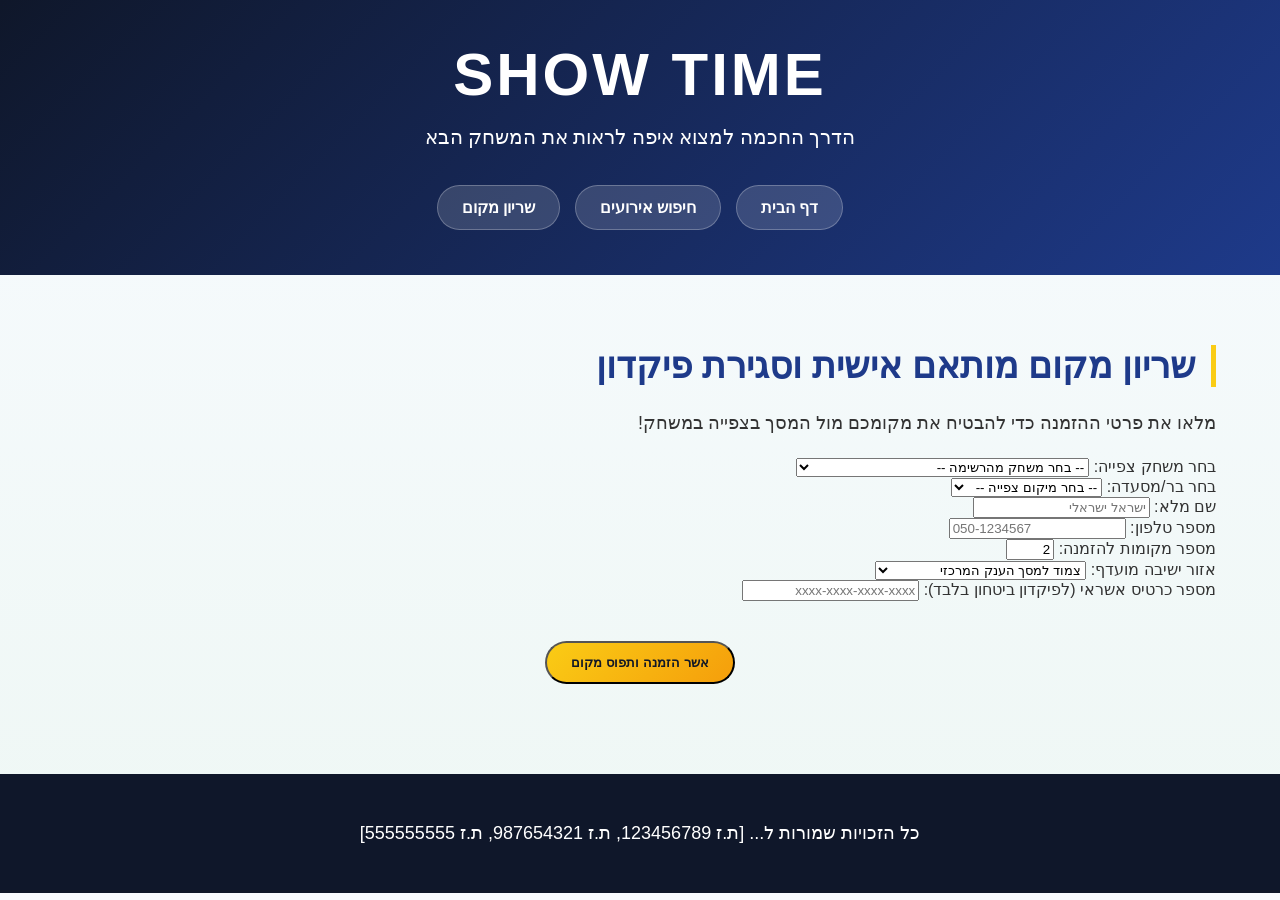
==== booking.html @ ec946e1d "u" ====
<!DOCTYPE html>
<html lang="he" dir="rtl">

<head>
    <meta charset="UTF-8">
    <meta name="viewport" content="width=device-width, initial-scale=1.0">
    <title>Show Time - שריון מקום</title>
    <link rel="stylesheet" href="style.css">
</head>

<body>

<header>
    <!-- הלוגו והכותרת הקבועה של החברה -->
    <h1>SHOW TIME</h1>
    <p>הדרך החכמה למצוא איפה לראות את המשחק הבא</p>

    <!-- תפריט הניווט - שימו לב שנוספו כאן הקישורים לכל העמודים -->
    <nav>
        <a href="index.html">דף הבית</a>
        <a href="search.html">חיפוש אירועים</a>
        <a href="booking.html">שריון מקום</a>
    </nav>
</header>

<main>

    <div class="booking-section">
        <h2>שריון מקום מותאם אישית וסגירת פיקדון</h2>
        <p>מלאו את פרטי ההזמנה כדי להבטיח את מקומכם מול המסך בצפייה במשחק!</p>

        <!-- הטופס הנדרש במטלה: בעל משמעות וללא יעד (action="#") -->
        <form action="#" method="POST" id="bookingForm">
            
            <!-- בחירת המשחק -->
            <div class="form-group">
                <label for="match">בחר משחק צפייה:</label>
                <select id="match" name="match" required>
                    <option value="">-- בחר משחק מהרשימה --</option>
                    <option value="champions-league">גמר ליגת האלופות: ריאל מדריד נגד מנצ'סטר סיטי</option>
                    <option value="el-clasico">סופר קלאסיקו: ברצלונה נגד ריאל מדריד</option>
                    <option value="maccabi-haifa">ליגת העל: מכבי חיפה נגד מכבי תל אביב</option>
                </select>
            </div>

            <!-- בחירת הבר/המסעדה -->
            <div class="form-group">
                <label for="venue">בחר בר/מסעדה:</label>
                <select id="venue" name="venue" required>
                    <option value="">-- בחר מיקום צפייה --</option>
                    <option value="bar-sali">בר סאלח (כשר) - חיפה</option>
                    <option value="sports-pub">הפאב האירי - תל אביב</option>
                    <option value="match-point">מאץ' פוינט - ירושלים</option>
                </select>
            </div>

            <!-- פרטים אישיים -->
            <div class="form-group">
                <label for="fullName">שם מלא:</label>
                <input type="text" id="fullName" name="fullName" placeholder="ישראל ישראלי" required>
            </div>

            <div class="form-group">
                <label for="phone">מספר טלפון:</label>
                <input type="tel" id="phone" name="phone" placeholder="050-1234567" required>
            </div>

            <!-- כמות אנשים ואזור ישיבה -->
            <div class="form-group">
                <label for="guests">מספר מקומות להזמנה:</label>
                <input type="number" id="guests" name="guests" min="1" max="20" value="2" required>
            </div>

            <div class="form-group">
                <label for="area">אזור ישיבה מועדף:</label>
                <select id="area" name="area" required>
                    <option value="main-screen">צמוד למסך הענק המרכזי</option>
                    <option value="bar">ישיבה על הבר</option>
                    <option value="smoking">אזור מעשנים (עם מסכים היקפיים)</option>
                    <option value="outer">חצר חיצונית</option>
                </select>
            </div>

            <!-- פרטי אשראי לפיקדון דמי רצינות -->
            <div class="form-group">
                <label for="cardNumber">מספר כרטיס אשראי (לפיקדון ביטחון בלבד):</label>
                <input type="text" id="cardNumber" name="cardNumber" placeholder="xxxx-xxxx-xxxx-xxxx" required>
            </div>

            <!-- כפתור שליחה -->
            <button type="submit" class="button">אשר הזמנה ותפוס מקום</button>
        </form>
    </div>

</main>

<footer>
    <!-- הפוטר הנדרש עם תעודות הזהות שלכם (תעדכנו את המספרים שלכם פה) -->
    <p>כל הזכויות שמורות ל... [ת.ז 123456789, ת.ז 987654321, ת.ז 555555555]</p>
</footer>

<!-- אופציונלי: קוד JS קטן שמקפיץ הודעת אישור חמודה כשלוחצים שלח -->
<script>
    document.getElementById('bookingForm').addEventListener('submit', function(e) {
        e.preventDefault(); // מונע מהדף להתרענן סתם
        alert('ההזמנה נקלטה במערכת Show Time! דמי הפיקדון שוריינו בהצלחה, ושלחנו לך הודעת SMS עם הברקוד לכניסה לבר.');
    });
</script>

</body>
</html>
---- style.css ----
/* ===== הגדרות כלליות ===== */

body {
    margin: 0;
    font-family: Arial, sans-serif;
    background: linear-gradient(to bottom, #f8fbff, #eef7f4);
    color: #333;
}

/* ===== כותרת עליונה ===== */

header {
    background: linear-gradient(135deg, #0f172a, #1e3a8a);
    color: white;
    text-align: center;
    padding: 40px 20px;
}

header h1 {
    margin: 0;
    font-size: 60px;
    letter-spacing: 3px;
}

header p {
    font-size: 20px;
    margin-top: 10px;
}

/* ===== תפריט ניווט ===== */

nav {
    margin-top: 25px;
}

nav a {
    display: inline-block;
    text-decoration: none;
    color: white;
    padding: 12px 24px;
    margin: 5px;
    border-radius: 30px;
    background: rgba(255,255,255,0.15);
    border: 1px solid rgba(255,255,255,0.25);
    transition: 0.3s;
    font-weight: bold;
}

nav a:hover {
    background: #facc15;
    color: #111827;
    transform: translateY(-2px);
}

/* ===== תוכן ראשי ===== */

main {
    width: 90%;
    max-width: 1200px;
    margin: auto;
    padding: 40px 0;
}

/* ===== כרטיסים ===== */

.home-section,
.search-section,
.event {
    background: white;
    padding: 30px;
    margin-bottom: 30px;
    border-radius: 20px;
    box-shadow: 0 10px 30px rgba(0,0,0,0.08);
    transition: 0.3s;
}

.home-section:hover,
.search-section:hover,
.event:hover {
    transform: translateY(-6px);
    box-shadow: 0 15px 35px rgba(0,0,0,0.15);
}

/* ===== כותרות ===== */

h2 {
    color: #1e3a8a;
    font-size: 36px;
    border-right: 5px solid #facc15;
    padding-right: 15px;
    margin-bottom: 20px;
}

h3 {
    color: #0ea5e9;
    font-size: 26px;
}

/* ===== טקסט ===== */

p {
    line-height: 1.8;
    font-size: 18px;
}

/* ===== תמונות ===== */

img {
    width: 90%;
    height: 400px;
    object-fit: cover;
    display: block;
    margin: 25px auto;
    border-radius: 20px;
    transition: 0.4s;
}

img:hover {
    transform: scale(1.02);
}

/* ===== תיבת חיפוש ===== */

.search-box {
    text-align: center;
    margin: 30px 0;
}

.search-box input {
    width: 75%;
    max-width: 650px;
    padding: 18px;
    border: none;
    border-radius: 50px;
    font-size: 18px;
    box-shadow: 0 5px 20px rgba(0,0,0,0.1);
}

.search-box input:focus {
    outline: none;
    box-shadow: 0 8px 25px rgba(14,165,233,0.3);
}

.search-box button {
    margin-top: 15px;
    padding: 15px 35px;
    border: none;
    border-radius: 50px;
    background: linear-gradient(135deg, #2563eb, #0ea5e9);
    color: white;
    font-size: 18px;
    font-weight: bold;
    cursor: pointer;
    transition: 0.3s;
}

.search-box button:hover {
    transform: scale(1.05);
}

/* ===== כפתורים ===== */

.button {
    display: inline-block;
    text-decoration: none;
    background: linear-gradient(135deg, #facc15, #f59e0b);
    color: #111827;
    padding: 12px 24px;
    border-radius: 30px;
    font-weight: bold;
    transition: 0.3s;
}

.button:hover {
    transform: scale(1.05);
}

/* ===== מסגרות iframe ===== */

iframe {
    width: 100%;
    height: 450px;
    border: none;
    border-radius: 20px;
    box-shadow: 0 5px 20px rgba(0,0,0,0.1);
}

/* ===== פוטר ===== */

footer {
    background: #0f172a;
    color: white;
    text-align: center;
    padding: 25px;
    margin-top: 40px;
}

/* ===== התאמה לנייד ===== */

@media (max-width: 768px) {

    header h1 {
        font-size: 42px;
    }

    h2 {
        font-size: 28px;
    }

    .search-box input {
    display: block;
    width: 75%;
    max-width: 650px;
    padding: 18px;
    margin: 15px auto;
    border: none;
    border-radius: 50px;
    font-size: 18px;
    box-shadow: 0 5px 20px rgba(0,0,0,0.1);
}

    img {
        width: 100%;
        height: 250px;
    }

    iframe {
        height: 300px;
    }
}

.home-section {
    text-align: right;
}

.home-section p {
    max-width: 900px;
    margin: 20px auto;
    line-height: 2;
    font-size: 19px;
    text-align: right;
}

.home-section h2 {
    text-align: center;
    border: none;
    padding: 0;
    font-size: 42px;
}

.button {
    display: block;
    width: fit-content;
    margin: 40px auto 10px;
}

.home-section {
    max-width: 900px;
    margin: 0 auto 30px auto;
    padding: 35px 45px;
}

.home-section p {
    max-width: 760px;
    margin: 18px auto;
    line-height: 1.9;
    font-size: 18px;
    text-align: right;
}

.home-section h2,
.home-section h3 {
    max-width: 760px;
    margin-right: auto;
    margin-left: auto;
}

.hero-image {
    max-width: 760px;
    height: 360px;
}
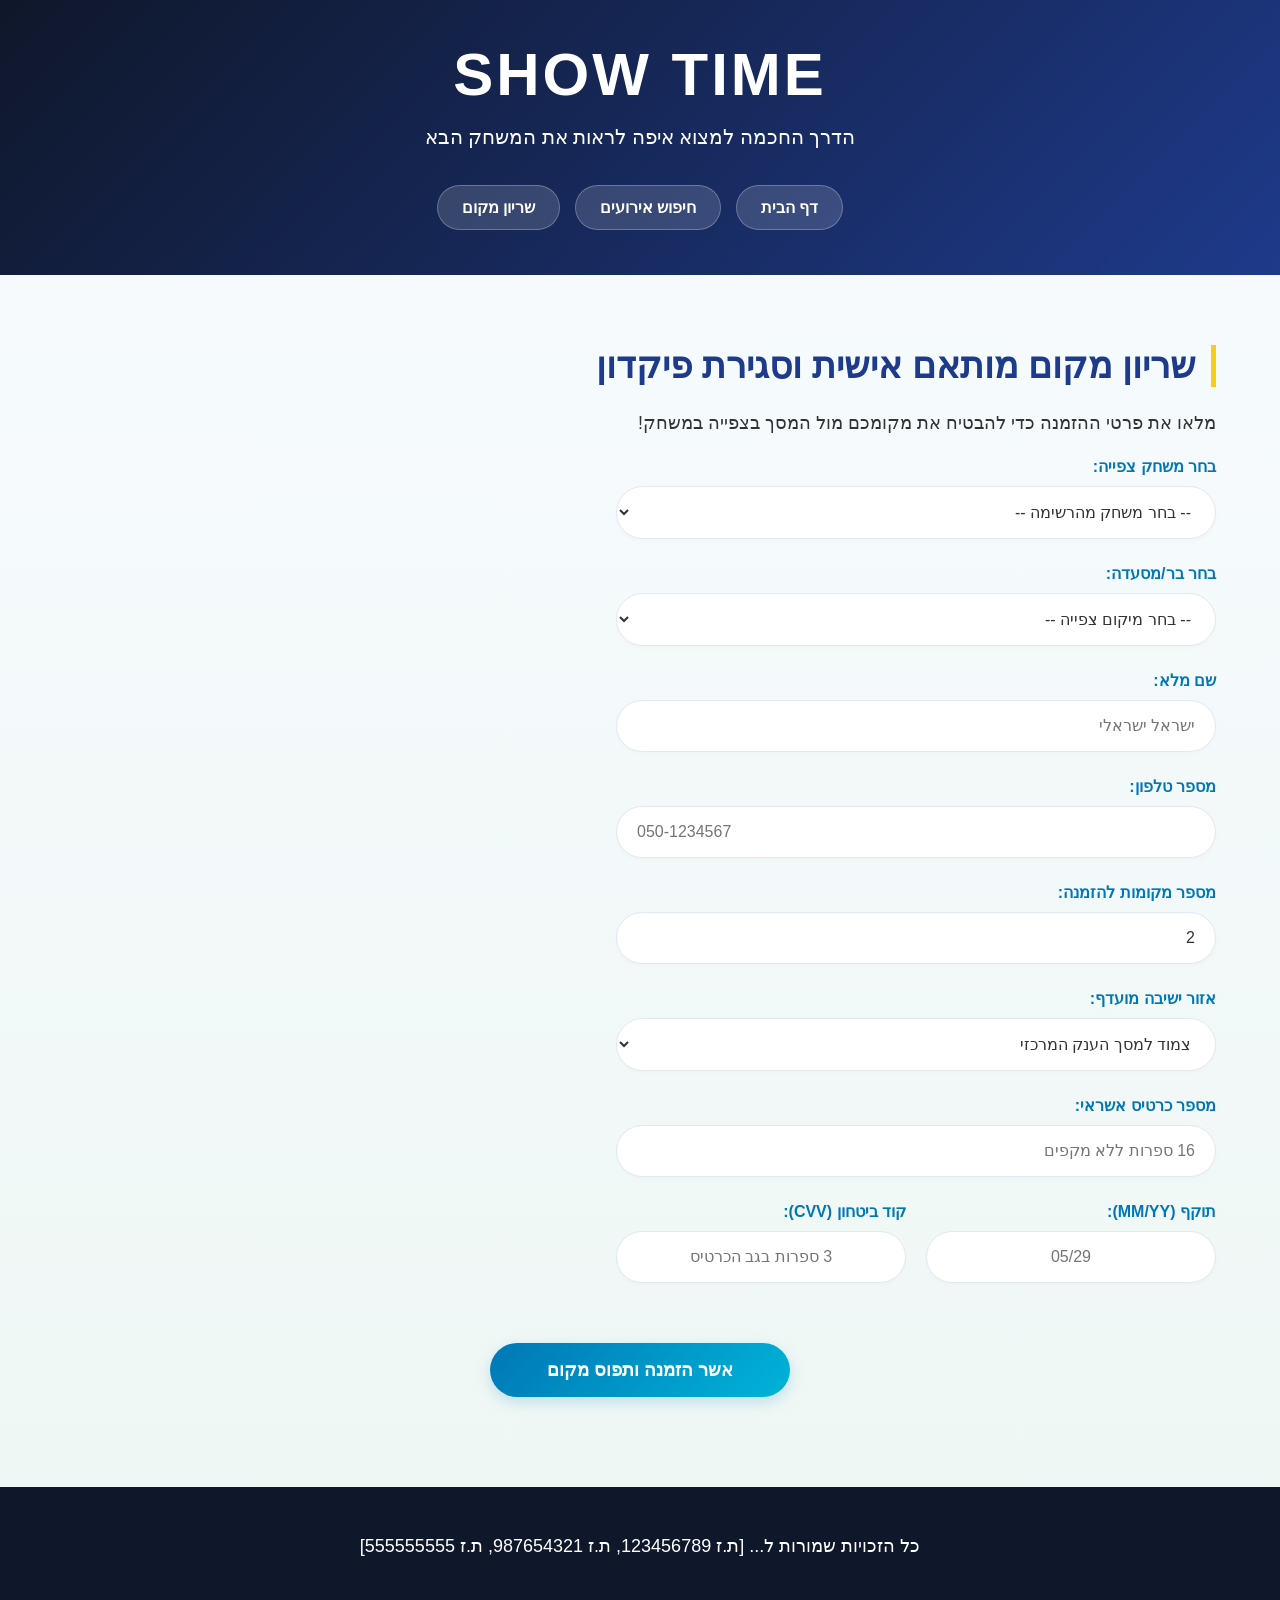
==== commit aad5e145: "u" ====
--- a/booking.html
+++ b/booking.html
@@ -11,11 +11,9 @@
 <body>
 
 <header>
-    <!-- הלוגו והכותרת הקבועה של החברה -->
     <h1>SHOW TIME</h1>
     <p>הדרך החכמה למצוא איפה לראות את המשחק הבא</p>
 
-    <!-- תפריט הניווט - שימו לב שנוספו כאן הקישורים לכל העמודים -->
     <nav>
         <a href="index.html">דף הבית</a>
         <a href="search.html">חיפוש אירועים</a>
@@ -29,10 +27,8 @@
         <h2>שריון מקום מותאם אישית וסגירת פיקדון</h2>
         <p>מלאו את פרטי ההזמנה כדי להבטיח את מקומכם מול המסך בצפייה במשחק!</p>
 
-        <!-- הטופס הנדרש במטלה: בעל משמעות וללא יעד (action="#") -->
         <form action="#" method="POST" id="bookingForm">
             
-            <!-- בחירת המשחק -->
             <div class="form-group">
                 <label for="match">בחר משחק צפייה:</label>
                 <select id="match" name="match" required>
@@ -43,18 +39,16 @@
                 </select>
             </div>
 
-            <!-- בחירת הבר/המסעדה -->
             <div class="form-group">
                 <label for="venue">בחר בר/מסעדה:</label>
                 <select id="venue" name="venue" required>
                     <option value="">-- בחר מיקום צפייה --</option>
-                    <option value="bar-sali">בר סאלח (כשר) - חיפה</option>
+                    <option value="bar-sali">בר הבראון - חיפה</option>
                     <option value="sports-pub">הפאב האירי - תל אביב</option>
                     <option value="match-point">מאץ' פוינט - ירושלים</option>
                 </select>
             </div>
 
-            <!-- פרטים אישיים -->
             <div class="form-group">
                 <label for="fullName">שם מלא:</label>
                 <input type="text" id="fullName" name="fullName" placeholder="ישראל ישראלי" required>
@@ -65,7 +59,6 @@
                 <input type="tel" id="phone" name="phone" placeholder="050-1234567" required>
             </div>
 
-            <!-- כמות אנשים ואזור ישיבה -->
             <div class="form-group">
                 <label for="guests">מספר מקומות להזמנה:</label>
                 <input type="number" id="guests" name="guests" min="1" max="20" value="2" required>
@@ -81,29 +74,65 @@
                 </select>
             </div>
 
-            <!-- פרטי אשראי לפיקדון דמי רצינות -->
             <div class="form-group">
-                <label for="cardNumber">מספר כרטיס אשראי (לפיקדון ביטחון בלבד):</label>
-                <input type="text" id="cardNumber" name="cardNumber" placeholder="xxxx-xxxx-xxxx-xxxx" required>
+                <label for="cardNumber">מספר כרטיס אשראי:</label>
+                <input type="text" id="cardNumber" name="cardNumber" placeholder="16 ספרות ללא מקפים" maxlength="16" required>
             </div>
 
-            <!-- כפתור שליחה -->
-            <button type="submit" class="button">אשר הזמנה ותפוס מקום</button>
+            <div class="form-row-credit">
+                <div class="form-group-credit">
+                    <label for="expDate">תוקף (MM/YY):</label>
+                    <input type="text" id="expDate" name="expDate" placeholder="05/29" maxlength="5" required>
+                </div>
+                <div class="form-group-credit">
+                    <label for="cvv">קוד ביטחון (CVV):</label>
+                    <input type="text" id="cvv" name="cvv" placeholder="3 ספרות בגב הכרטיס" maxlength="3" required>
+                </div>
+            </div>
+
+            <button type="submit">אשר הזמנה ותפוס מקום</button>
         </form>
     </div>
 
 </main>
 
 <footer>
-    <!-- הפוטר הנדרש עם תעודות הזהות שלכם (תעדכנו את המספרים שלכם פה) -->
     <p>כל הזכויות שמורות ל... [ת.ז 123456789, ת.ז 987654321, ת.ז 555555555]</p>
 </footer>
 
-<!-- אופציונלי: קוד JS קטן שמקפיץ הודעת אישור חמודה כשלוחצים שלח -->
 <script>
     document.getElementById('bookingForm').addEventListener('submit', function(e) {
-        e.preventDefault(); // מונע מהדף להתרענן סתם
-        alert('ההזמנה נקלטה במערכת Show Time! דמי הפיקדון שוריינו בהצלחה, ושלחנו לך הודעת SMS עם הברקוד לכניסה לבר.');
+        // מונע מהטופס להישלח אוטומטית לפני ביצוע בדיקות התקינות
+        e.preventDefault(); 
+
+        // שליפת הערכים שהוזנו בשדות האשראי
+        const cardNumber = document.getElementById('cardNumber').value.trim();
+        const expDate = document.getElementById('expDate').value.trim();
+        const cvv = document.getElementById('cvv').value.trim();
+
+        // 1. בדיקת תקינות מספר האשראי (מכיל רק מספרים ובאורך של 14 עד 16 ספרות)
+        const digitsOnlyCard = cardNumber.replace(/\D/g, '');
+        if (digitsOnlyCard.length < 14 || digitsOnlyCard.length > 16) {
+            alert('שגיאה: מספר כרטיס האשראי שהוזן אינו תקין. עליו להכיל בין 14 ל-16 ספרות.');
+            return;
+        }
+
+        // 2. בדיקת תקינות מבנה התוקף (MM/YY)
+        const expRegex = /^(0[1-9]|1[0-2])\/([0-9]{2})$/;
+        if (!expRegex.test(expDate)) {
+            alert('שגיאה: תוקף הכרטיס אינו תקין. יש להזין תוקף במבנה של חודש ושנה, לדוגמה: 05/29');
+            return;
+        }
+
+        // 3. בדיקת תקינות קוד הביטחון CVV (מכיל בדיוק 3 ספרות)
+        const digitsOnlyCvv = cvv.replace(/\D/g, '');
+        if (digitsOnlyCvv.length !== 3) {
+            alert('שגיאה: קוד הביטחון (CVV) שהוזן אינו תקין. עליו להכיל בדיוק 3 ספרות הנמצאות בגב הכרטיס.');
+            return;
+        }
+
+        // אם כל הבדיקות עברו בהצלחה - מבצעים את הרישום הפיקטיבי ומציגים הודעת אישור
+        alert('הבדיקה עברה בהצלחה! פרטי האשראי אומתו מול חברת הסליקה, דמי הפיקדון שוריינו, ומקומכם בבר נשמר בהצלחה. שלחנו לכם SMS עם פרטי האישור.');
     });
 </script>
 
--- a/style.css
+++ b/style.css
@@ -278,4 +278,94 @@
 .hero-image {
     max-width: 760px;
     height: 360px;
+}
+/* --- עיצוב מעוגל, נקי ומודרני לעמוד ה-Booking --- */
+
+/* הפיכת כל שדה למבנה של טור - כותרת מעל הריבוע */
+.booking-section .form-group,
+.booking-section .form-group-credit {
+    display: flex;
+    flex-direction: column;
+    align-items: flex-start;
+    margin-bottom: 25px;
+    width: 100%;
+}
+
+/* עיצוב הכותרות של כל שדה */
+.booking-section .form-group label,
+.booking-section .form-group-credit label {
+    font-weight: bold;
+    margin-bottom: 10px;
+    color: #0077b6;
+    font-size: 16px;
+    text-align: right;
+    width: 100%;
+}
+
+/* עיצוב הריבועים (תיבות הקלט והבחירה) - פינות מעוגלות רחבות ורקע לבן נקי */
+.booking-section input[type="text"],
+.booking-section input[type="tel"],
+.booking-section input[type="number"],
+.booking-section select {
+    width: 100%;
+    max-width: 600px;
+    padding: 16px 20px;
+    border: 1.5px solid #e2e8f0; /* מסגרת עדינה ובהירה */
+    border-radius: 30px; /* פינות מעוגלות לחלוטין כמו בחיפוש! */
+    font-size: 16px;
+    background-color: #ffffff;
+    box-sizing: border-box;
+    font-family: Arial, sans-serif;
+    color: #333333;
+    box-shadow: 0 2px 4px rgba(0, 0, 0, 0.02);
+    transition: all 0.25s ease;
+}
+
+/* אפקט הילה כחולה עדינה כשלוחצים בתוך הריבוע */
+.booking-section input:focus,
+.booking-section select:focus {
+    outline: none;
+    border-color: #00b4d8;
+    box-shadow: 0 0 0 4px rgba(0, 180, 216, 0.15);
+}
+
+/* סידור שדות האשראי (תוקף ו-CVV) אחד ליד השני */
+.booking-section .form-row-credit {
+    display: flex;
+    gap: 20px;
+    width: 100%;
+    max-width: 600px;
+}
+
+.booking-section .form-row-credit .form-group-credit {
+    flex: 1;
+}
+
+.booking-section .form-row-credit input {
+    text-align: center; /* ממרכז את המספרים בתוך התוקף וה-CVV */
+}
+
+/* עיצוב כפתור השליחה - גרדיאנט כחול מעוגל ויוקרתי */
+.booking-section button[type="submit"] {
+    display: block;
+    width: 100%;
+    max-width: 300px;
+    margin: 35px auto 10px auto; /* ממרכז את הלחצן אופקית */
+    border: none;
+    background: linear-gradient(135deg, #0077b6, #00b4d8);
+    color: white;
+    padding: 16px 30px;
+    border-radius: 30px; /* לחצן מעוגל לחלוטין */
+    font-weight: bold;
+    font-size: 18px;
+    cursor: pointer;
+    box-shadow: 0 5px 15px rgba(0, 119, 182, 0.2);
+    transition: all 0.2s ease;
+}
+
+/* אפקט ריחוף על הלחצן */
+.booking-section button[type="submit"]:hover {
+    transform: translateY(-2px);
+    box-shadow: 0 8px 20px rgba(0, 119, 182, 0.3);
+    background: linear-gradient(135deg, #00b4d8, #0077b6);
 }
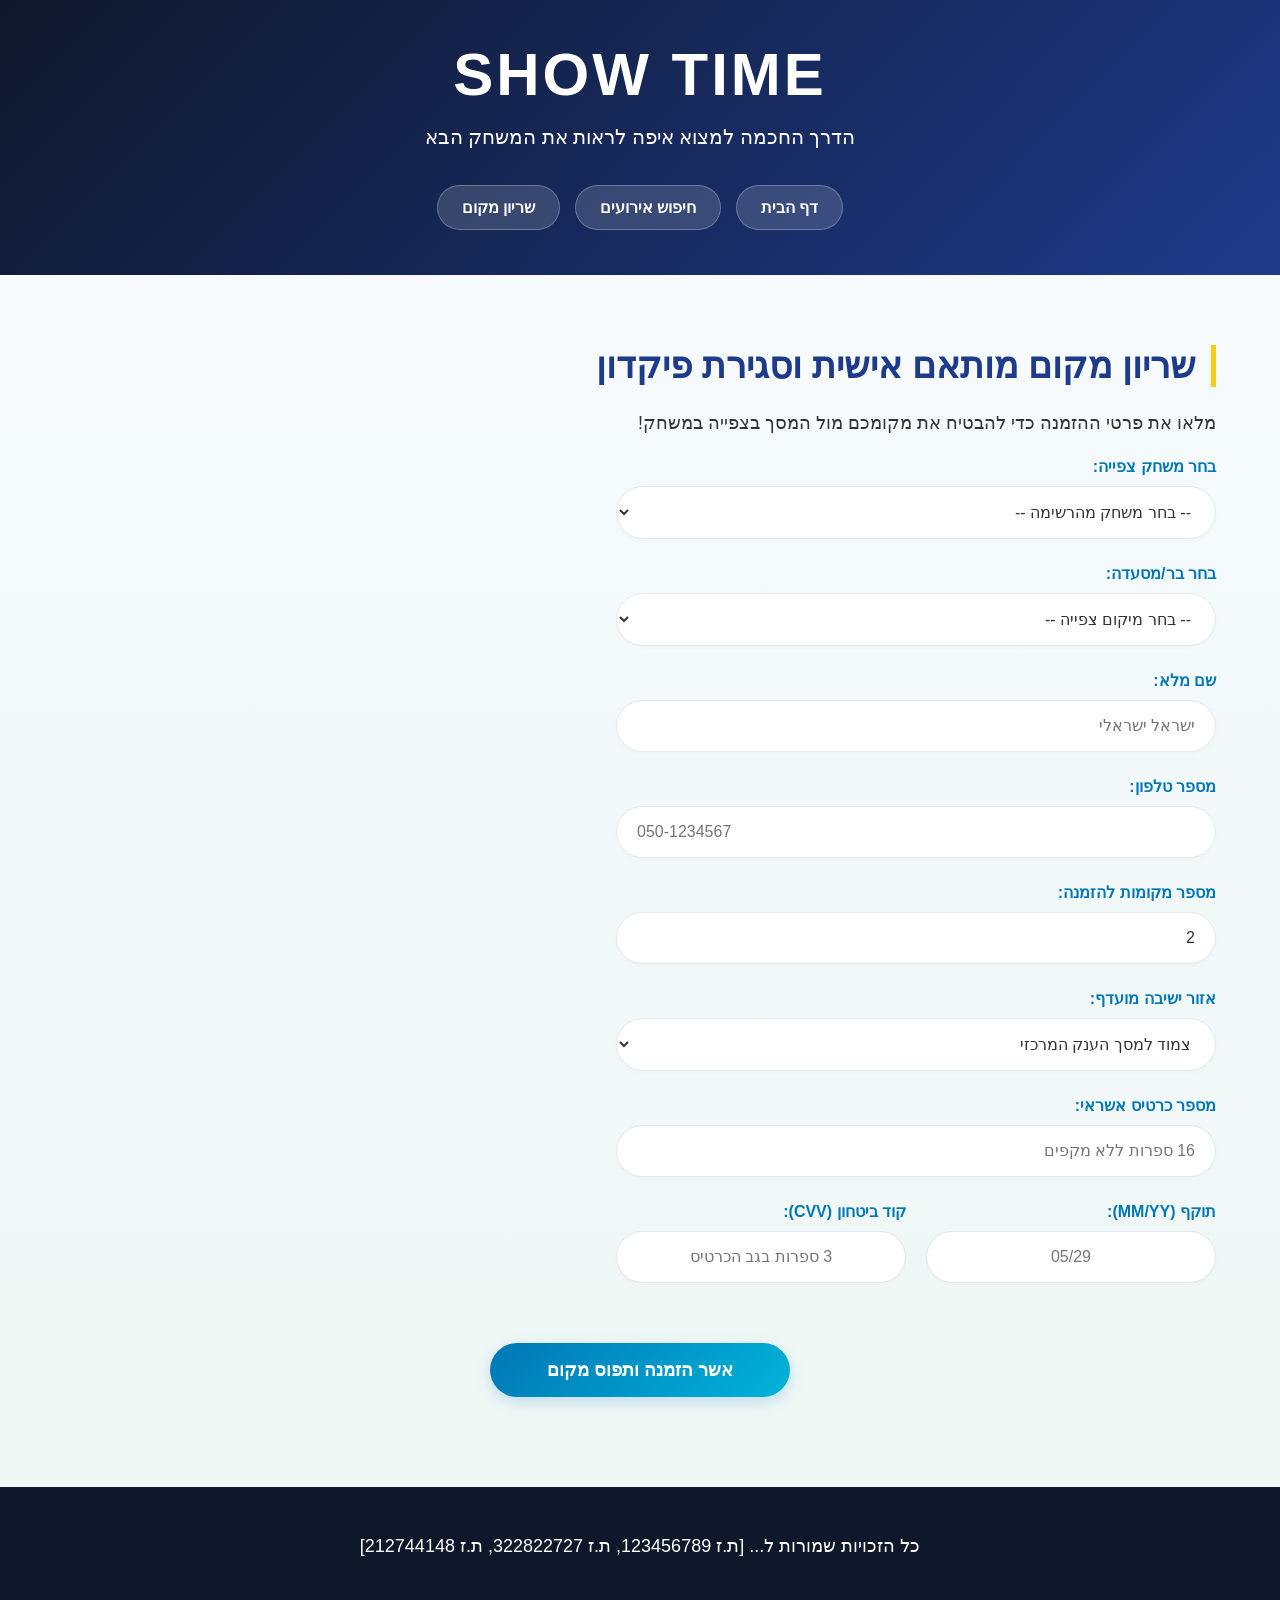
==== commit 6fa4c42c: "u" ====
--- a/booking.html
+++ b/booking.html
@@ -97,7 +97,7 @@
 </main>
 
 <footer>
-    <p>כל הזכויות שמורות ל... [ת.ז 123456789, ת.ז 987654321, ת.ז 555555555]</p>
+    <p>כל הזכויות שמורות ל... [ת.ז 123456789, ת.ז 322822727, ת.ז 212744148]</p>
 </footer>
 
 <script>
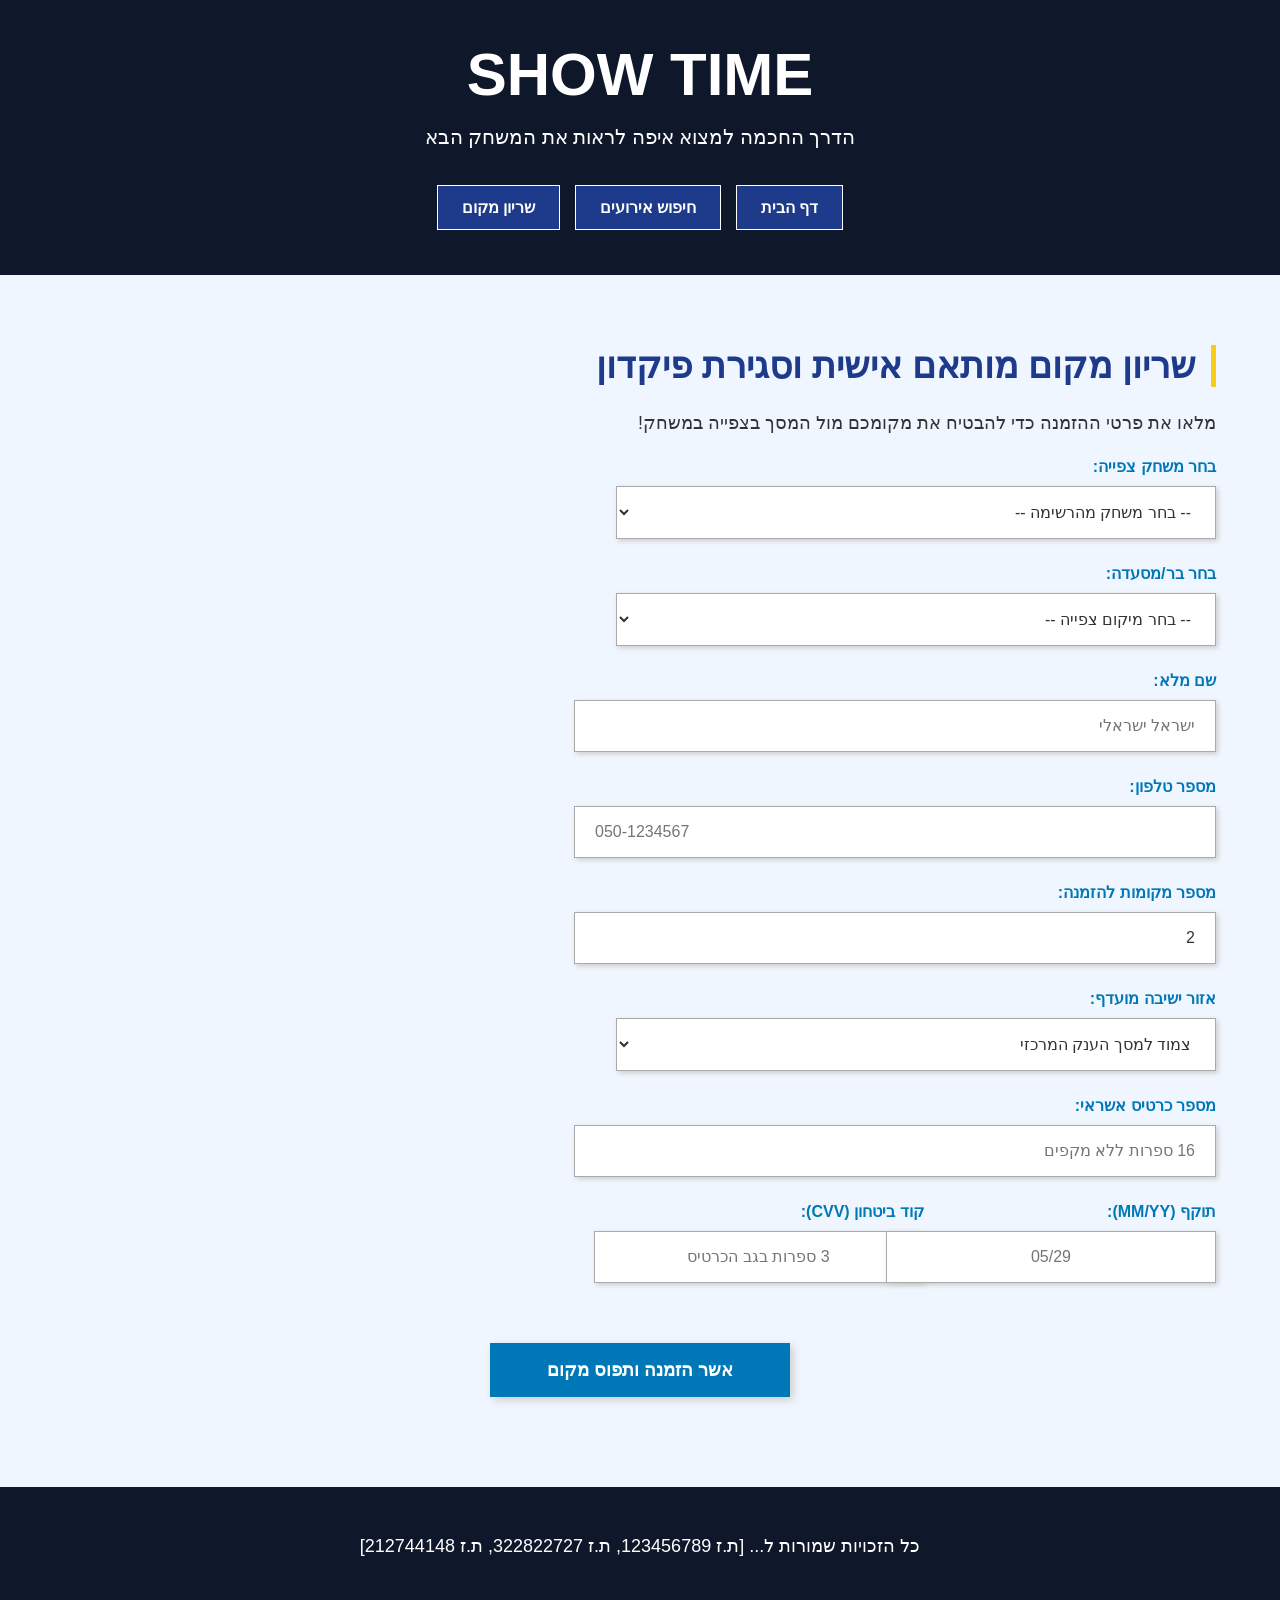
==== commit b541e8f2: "חדשש סופי, עברתי על החומר הקלוד תיקן את מה שלא נלמד" ====
--- a/booking.html
+++ b/booking.html
@@ -100,41 +100,7 @@
     <p>כל הזכויות שמורות ל... [ת.ז 123456789, ת.ז 322822727, ת.ז 212744148]</p>
 </footer>
 
-<script>
-    document.getElementById('bookingForm').addEventListener('submit', function(e) {
-        // מונע מהטופס להישלח אוטומטית לפני ביצוע בדיקות התקינות
-        e.preventDefault(); 
 
-        // שליפת הערכים שהוזנו בשדות האשראי
-        const cardNumber = document.getElementById('cardNumber').value.trim();
-        const expDate = document.getElementById('expDate').value.trim();
-        const cvv = document.getElementById('cvv').value.trim();
-
-        // 1. בדיקת תקינות מספר האשראי (מכיל רק מספרים ובאורך של 14 עד 16 ספרות)
-        const digitsOnlyCard = cardNumber.replace(/\D/g, '');
-        if (digitsOnlyCard.length < 14 || digitsOnlyCard.length > 16) {
-            alert('שגיאה: מספר כרטיס האשראי שהוזן אינו תקין. עליו להכיל בין 14 ל-16 ספרות.');
-            return;
-        }
-
-        // 2. בדיקת תקינות מבנה התוקף (MM/YY)
-        const expRegex = /^(0[1-9]|1[0-2])\/([0-9]{2})$/;
-        if (!expRegex.test(expDate)) {
-            alert('שגיאה: תוקף הכרטיס אינו תקין. יש להזין תוקף במבנה של חודש ושנה, לדוגמה: 05/29');
-            return;
-        }
-
-        // 3. בדיקת תקינות קוד הביטחון CVV (מכיל בדיוק 3 ספרות)
-        const digitsOnlyCvv = cvv.replace(/\D/g, '');
-        if (digitsOnlyCvv.length !== 3) {
-            alert('שגיאה: קוד הביטחון (CVV) שהוזן אינו תקין. עליו להכיל בדיוק 3 ספרות הנמצאות בגב הכרטיס.');
-            return;
-        }
-
-        // אם כל הבדיקות עברו בהצלחה - מבצעים את הרישום הפיקטיבי ומציגים הודעת אישור
-        alert('הבדיקה עברה בהצלחה! פרטי האשראי אומתו מול חברת הסליקה, דמי הפיקדון שוריינו, ומקומכם בבר נשמר בהצלחה. שלחנו לכם SMS עם פרטי האישור.');
-    });
-</script>
 
 </body>
 </html>
--- a/style.css
+++ b/style.css
@@ -3,14 +3,14 @@
 body {
     margin: 0;
     font-family: Arial, sans-serif;
-    background: linear-gradient(to bottom, #f8fbff, #eef7f4);
+    background-color: #f0f6ff;
     color: #333;
 }
 
 /* ===== כותרת עליונה ===== */
 
 header {
-    background: linear-gradient(135deg, #0f172a, #1e3a8a);
+    background-color: #0f172a;
     color: white;
     text-align: center;
     padding: 40px 20px;
@@ -19,7 +19,6 @@
 header h1 {
     margin: 0;
     font-size: 60px;
-    letter-spacing: 3px;
 }
 
 header p {
@@ -39,17 +38,14 @@
     color: white;
     padding: 12px 24px;
     margin: 5px;
-    border-radius: 30px;
-    background: rgba(255,255,255,0.15);
-    border: 1px solid rgba(255,255,255,0.25);
-    transition: 0.3s;
+    background-color: #1e3a8a;
+    border: 1px solid white;
     font-weight: bold;
 }
 
 nav a:hover {
-    background: #facc15;
+    background-color: #facc15;
     color: #111827;
-    transform: translateY(-2px);
 }
 
 /* ===== תוכן ראשי ===== */
@@ -66,19 +62,11 @@
 .home-section,
 .search-section,
 .event {
-    background: white;
+    background-color: white;
     padding: 30px;
     margin-bottom: 30px;
-    border-radius: 20px;
-    box-shadow: 0 10px 30px rgba(0,0,0,0.08);
-    transition: 0.3s;
-}
-
-.home-section:hover,
-.search-section:hover,
-.event:hover {
-    transform: translateY(-6px);
-    box-shadow: 0 15px 35px rgba(0,0,0,0.15);
+    border: 1px solid #ddd;
+    box-shadow: 5px 5px 10px #cccccc;
 }
 
 /* ===== כותרות ===== */
@@ -108,15 +96,9 @@
 img {
     width: 90%;
     height: 400px;
-    object-fit: cover;
     display: block;
     margin: 25px auto;
-    border-radius: 20px;
-    transition: 0.4s;
-}
-
-img:hover {
-    transform: scale(1.02);
+    border: 1px solid #ddd;
 }
 
 /* ===== תיבת חיפוש ===== */
@@ -130,49 +112,42 @@
     width: 75%;
     max-width: 650px;
     padding: 18px;
-    border: none;
-    border-radius: 50px;
-    font-size: 18px;
-    box-shadow: 0 5px 20px rgba(0,0,0,0.1);
-}
-
-.search-box input:focus {
-    outline: none;
-    box-shadow: 0 8px 25px rgba(14,165,233,0.3);
+    border: 1px solid #ccc;
+    font-size: 18px;
+    box-shadow: 0 5px 10px #cccccc;
 }
 
 .search-box button {
     margin-top: 15px;
     padding: 15px 35px;
     border: none;
-    border-radius: 50px;
-    background: linear-gradient(135deg, #2563eb, #0ea5e9);
+    background-color: #2563eb;
     color: white;
     font-size: 18px;
     font-weight: bold;
     cursor: pointer;
-    transition: 0.3s;
 }
 
 .search-box button:hover {
-    transform: scale(1.05);
+    background-color: #1e40af;
 }
 
 /* ===== כפתורים ===== */
 
 .button {
-    display: inline-block;
+    display: block;
     text-decoration: none;
-    background: linear-gradient(135deg, #facc15, #f59e0b);
+    background-color: #facc15;
     color: #111827;
     padding: 12px 24px;
-    border-radius: 30px;
-    font-weight: bold;
-    transition: 0.3s;
+    font-weight: bold;
+    width: 200px;
+    margin: 40px auto 10px;
+    text-align: center;
 }
 
 .button:hover {
-    transform: scale(1.05);
+    background-color: #f59e0b;
 }
 
 /* ===== מסגרות iframe ===== */
@@ -180,81 +155,24 @@
 iframe {
     width: 100%;
     height: 450px;
-    border: none;
-    border-radius: 20px;
-    box-shadow: 0 5px 20px rgba(0,0,0,0.1);
+    border: 1px solid #ddd;
+    box-shadow: 5px 5px 10px #cccccc;
 }
 
 /* ===== פוטר ===== */
 
 footer {
-    background: #0f172a;
+    background-color: #0f172a;
     color: white;
     text-align: center;
     padding: 25px;
     margin-top: 40px;
 }
 
-/* ===== התאמה לנייד ===== */
-
-@media (max-width: 768px) {
-
-    header h1 {
-        font-size: 42px;
-    }
-
-    h2 {
-        font-size: 28px;
-    }
-
-    .search-box input {
-    display: block;
-    width: 75%;
-    max-width: 650px;
-    padding: 18px;
-    margin: 15px auto;
-    border: none;
-    border-radius: 50px;
-    font-size: 18px;
-    box-shadow: 0 5px 20px rgba(0,0,0,0.1);
-}
-
-    img {
-        width: 100%;
-        height: 250px;
-    }
-
-    iframe {
-        height: 300px;
-    }
-}
+/* ===== home-section ===== */
 
 .home-section {
     text-align: right;
-}
-
-.home-section p {
-    max-width: 900px;
-    margin: 20px auto;
-    line-height: 2;
-    font-size: 19px;
-    text-align: right;
-}
-
-.home-section h2 {
-    text-align: center;
-    border: none;
-    padding: 0;
-    font-size: 42px;
-}
-
-.button {
-    display: block;
-    width: fit-content;
-    margin: 40px auto 10px;
-}
-
-.home-section {
     max-width: 900px;
     margin: 0 auto 30px auto;
     padding: 35px 45px;
@@ -266,6 +184,13 @@
     line-height: 1.9;
     font-size: 18px;
     text-align: right;
+}
+
+.home-section h2 {
+    text-align: center;
+    border: none;
+    padding: 0;
+    font-size: 42px;
 }
 
 .home-section h2,
@@ -279,21 +204,18 @@
     max-width: 760px;
     height: 360px;
 }
-/* --- עיצוב מעוגל, נקי ומודרני לעמוד ה-Booking --- */
-
-/* הפיכת כל שדה למבנה של טור - כותרת מעל הריבוע */
+
+/* ===== Booking ===== */
+
 .booking-section .form-group,
 .booking-section .form-group-credit {
-    display: flex;
-    flex-direction: column;
-    align-items: flex-start;
     margin-bottom: 25px;
     width: 100%;
 }
 
-/* עיצוב הכותרות של כל שדה */
 .booking-section .form-group label,
 .booking-section .form-group-credit label {
+    display: block;
     font-weight: bold;
     margin-bottom: 10px;
     color: #0077b6;
@@ -302,70 +224,51 @@
     width: 100%;
 }
 
-/* עיצוב הריבועים (תיבות הקלט והבחירה) - פינות מעוגלות רחבות ורקע לבן נקי */
 .booking-section input[type="text"],
 .booking-section input[type="tel"],
 .booking-section input[type="number"],
 .booking-section select {
+    display: block;
     width: 100%;
     max-width: 600px;
     padding: 16px 20px;
-    border: 1.5px solid #e2e8f0; /* מסגרת עדינה ובהירה */
-    border-radius: 30px; /* פינות מעוגלות לחלוטין כמו בחיפוש! */
+    border: 1px solid #aaa;
     font-size: 16px;
     background-color: #ffffff;
-    box-sizing: border-box;
     font-family: Arial, sans-serif;
     color: #333333;
-    box-shadow: 0 2px 4px rgba(0, 0, 0, 0.02);
-    transition: all 0.25s ease;
-}
-
-/* אפקט הילה כחולה עדינה כשלוחצים בתוך הריבוע */
-.booking-section input:focus,
-.booking-section select:focus {
-    outline: none;
-    border-color: #00b4d8;
-    box-shadow: 0 0 0 4px rgba(0, 180, 216, 0.15);
-}
-
-/* סידור שדות האשראי (תוקף ו-CVV) אחד ליד השני */
+    box-shadow: 2px 2px 5px #cccccc;
+}
+
 .booking-section .form-row-credit {
-    display: flex;
-    gap: 20px;
     width: 100%;
     max-width: 600px;
 }
 
 .booking-section .form-row-credit .form-group-credit {
-    flex: 1;
+    display: inline-block;
+    width: 48%;
+    vertical-align: top;
 }
 
 .booking-section .form-row-credit input {
-    text-align: center; /* ממרכז את המספרים בתוך התוקף וה-CVV */
-}
-
-/* עיצוב כפתור השליחה - גרדיאנט כחול מעוגל ויוקרתי */
+    text-align: center;
+}
+
 .booking-section button[type="submit"] {
     display: block;
-    width: 100%;
-    max-width: 300px;
-    margin: 35px auto 10px auto; /* ממרכז את הלחצן אופקית */
+    width: 300px;
+    margin: 35px auto 10px auto;
     border: none;
-    background: linear-gradient(135deg, #0077b6, #00b4d8);
+    background-color: #0077b6;
     color: white;
     padding: 16px 30px;
-    border-radius: 30px; /* לחצן מעוגל לחלוטין */
     font-weight: bold;
     font-size: 18px;
     cursor: pointer;
-    box-shadow: 0 5px 15px rgba(0, 119, 182, 0.2);
-    transition: all 0.2s ease;
-}
-
-/* אפקט ריחוף על הלחצן */
+    box-shadow: 3px 3px 8px #cccccc;
+}
+
 .booking-section button[type="submit"]:hover {
-    transform: translateY(-2px);
-    box-shadow: 0 8px 20px rgba(0, 119, 182, 0.3);
-    background: linear-gradient(135deg, #00b4d8, #0077b6);
-}+    background-color: #005f8e;
+}
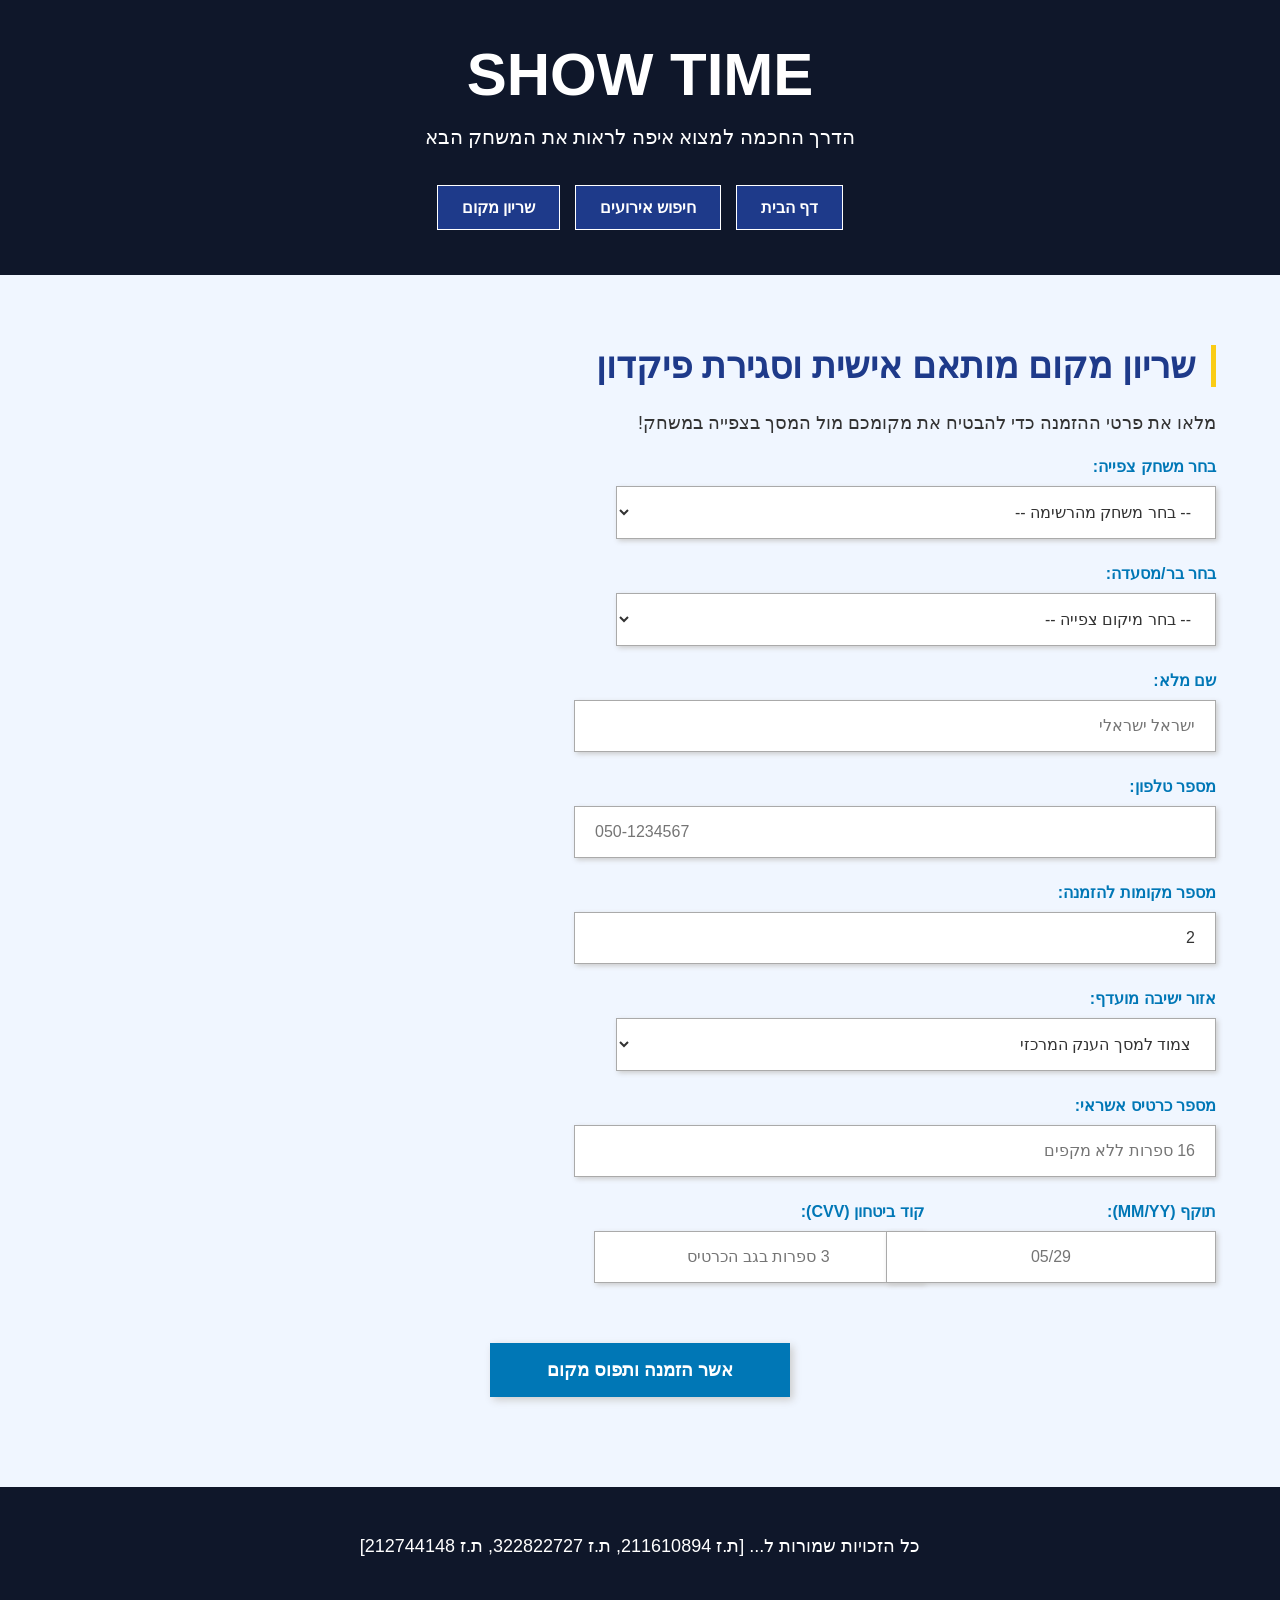
==== commit 128e599b: "עדכון תז" ====
--- a/booking.html
+++ b/booking.html
@@ -97,10 +97,10 @@
 </main>
 
 <footer>
-    <p>כל הזכויות שמורות ל... [ת.ז 123456789, ת.ז 322822727, ת.ז 212744148]</p>
+    <p>כל הזכויות שמורות ל... [ת.ז 211610894, ת.ז 322822727, ת.ז 212744148]</p>
 </footer>
 
 
 
 </body>
-</html>+</html>
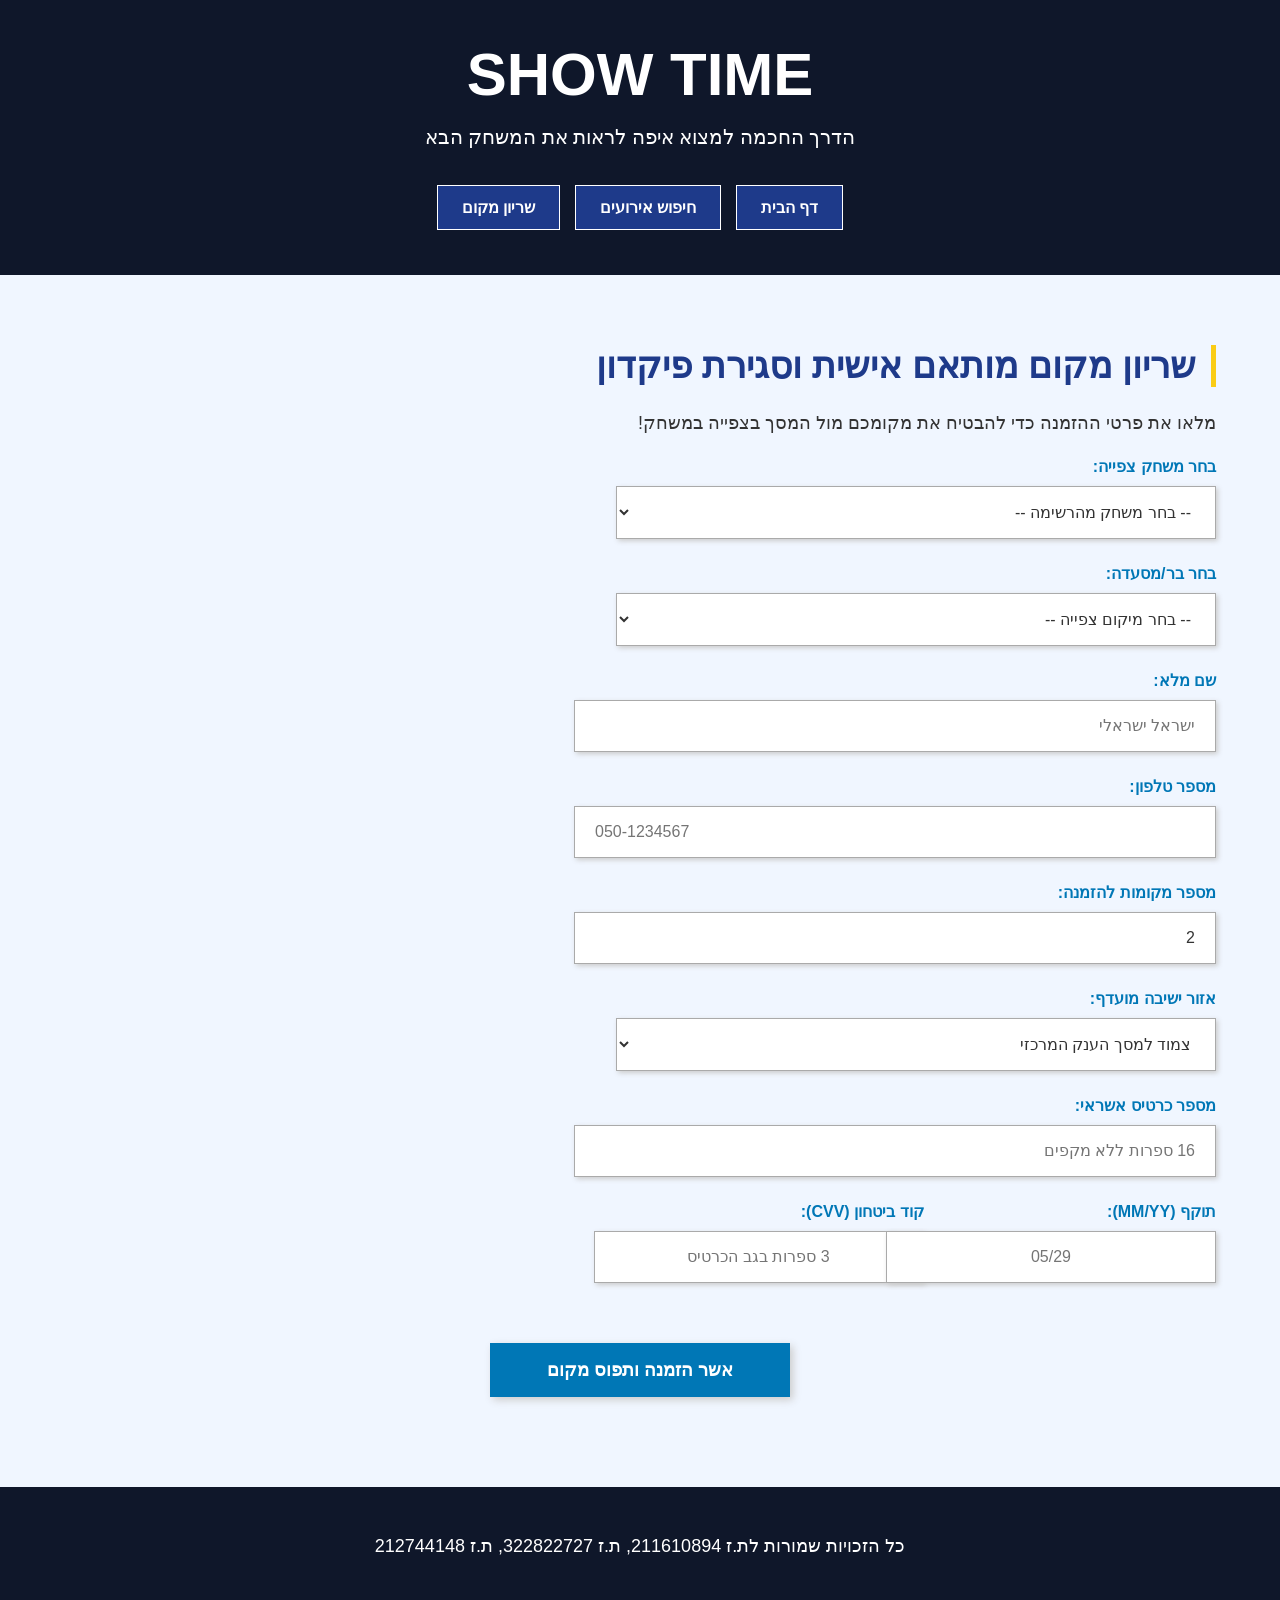
==== commit 107edfe4: "עדכון תז" ====
--- a/booking.html
+++ b/booking.html
@@ -97,7 +97,7 @@
 </main>
 
 <footer>
-    <p>כל הזכויות שמורות ל... [ת.ז 211610894, ת.ז 322822727, ת.ז 212744148]</p>
+    <p>כל הזכויות שמורות לת.ז 211610894, ת.ז 322822727, ת.ז 212744148 </p>
 </footer>
 
 
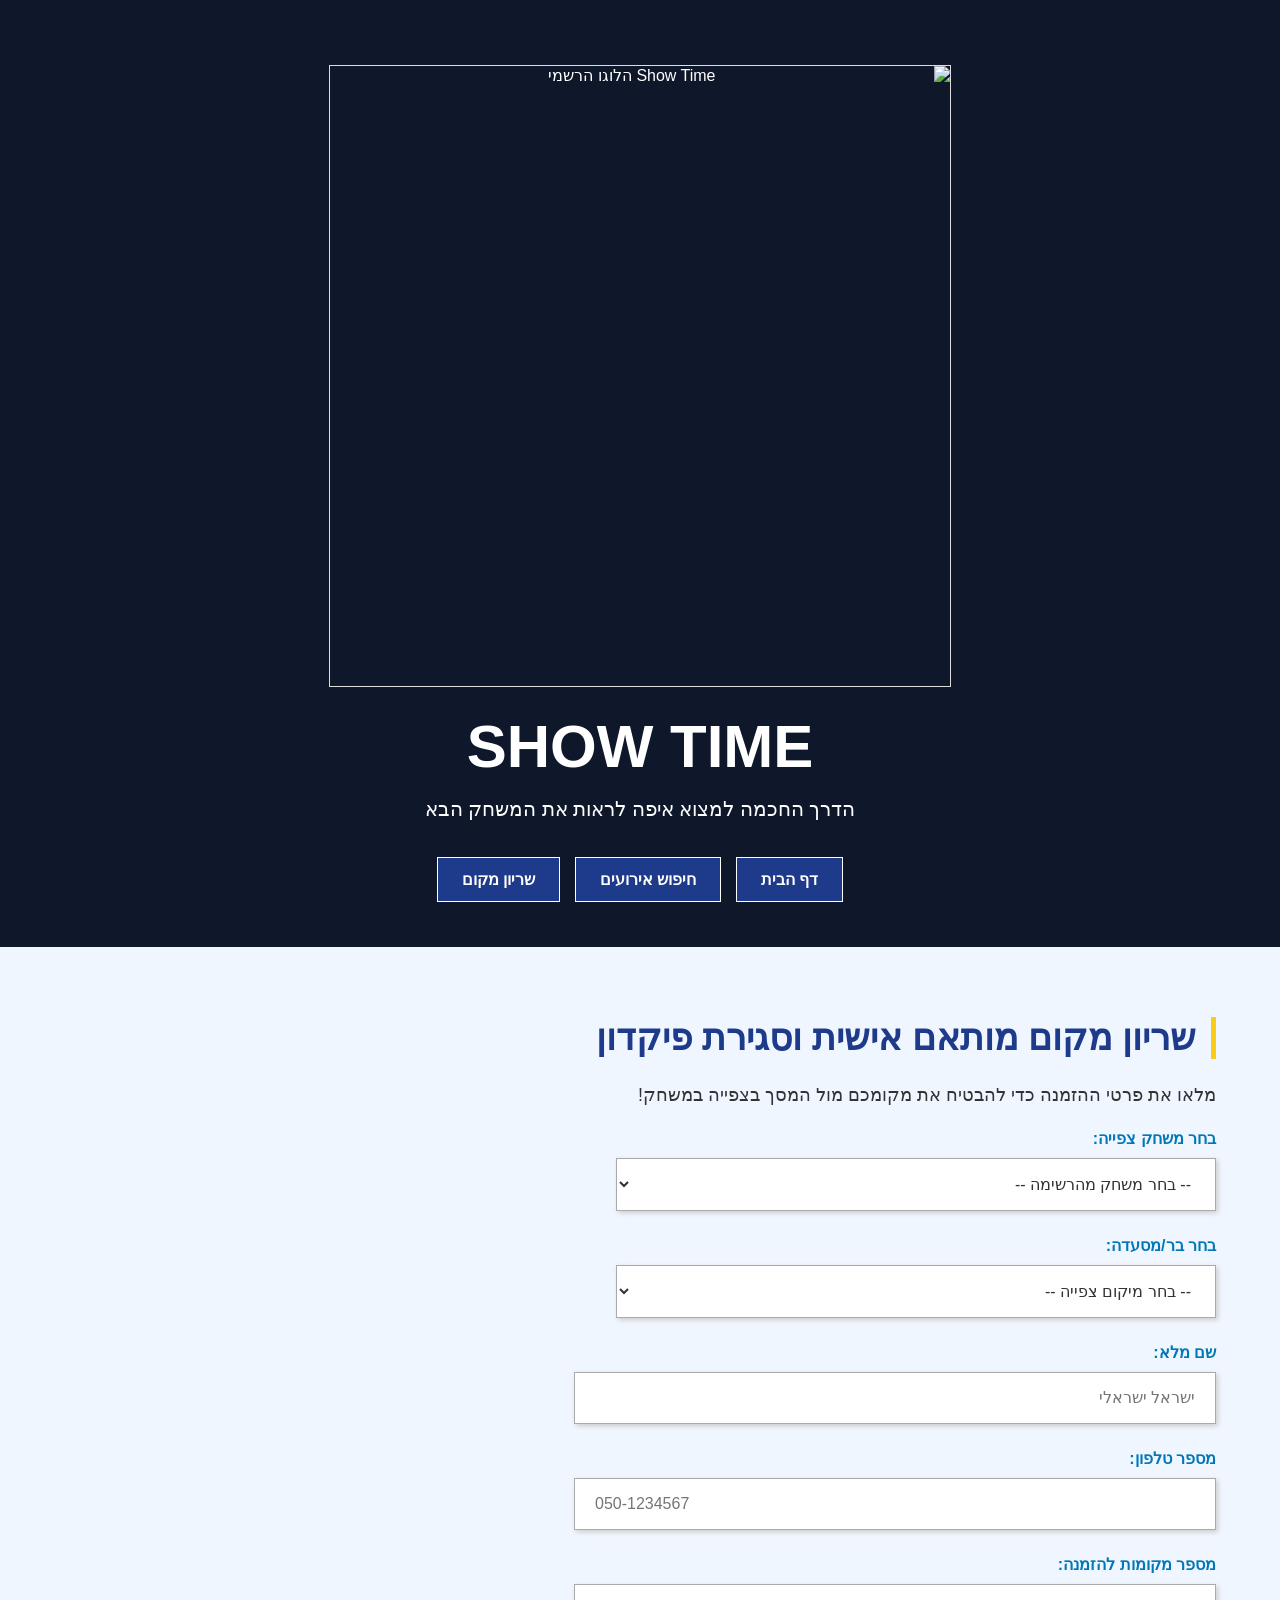
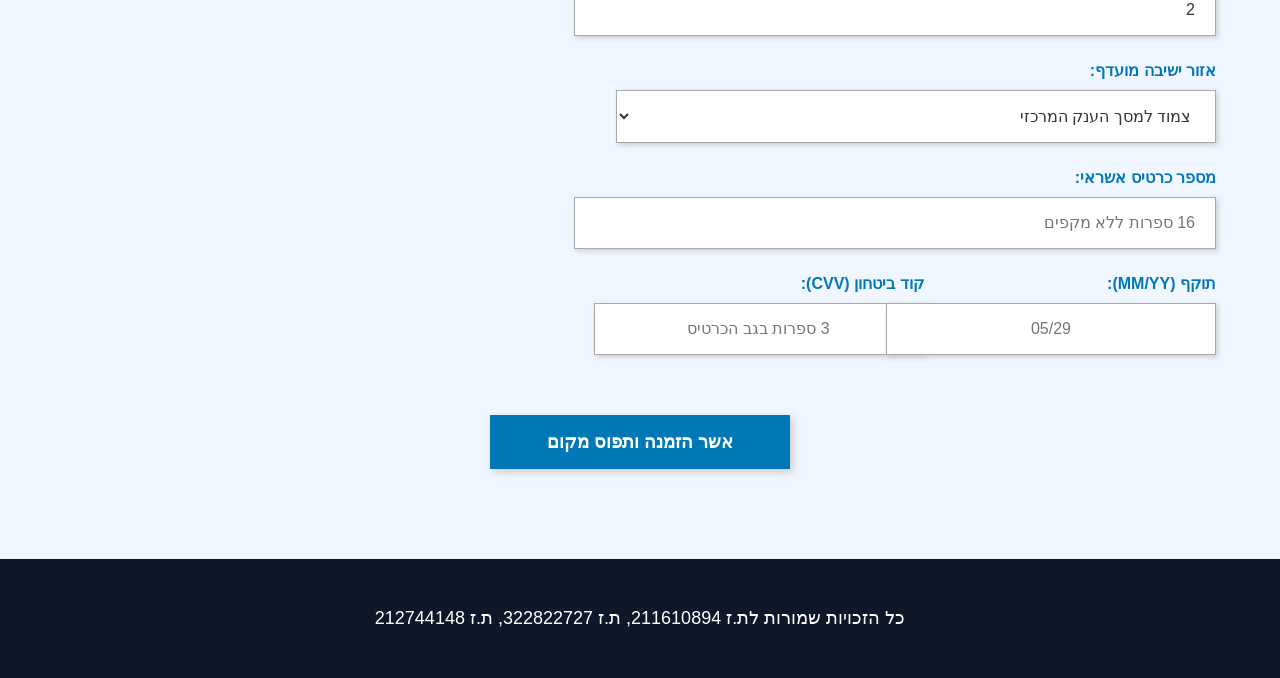
==== commit 2c0e733e: "לוגו" ====
--- a/booking.html
+++ b/booking.html
@@ -11,6 +11,7 @@
 <body>
 
 <header>
+     <img src="image_34e5a7.png.png" alt="Show Time הלוגו הרשמי" class="logo-image" width="100" height="100">
     <h1>SHOW TIME</h1>
     <p>הדרך החכמה למצוא איפה לראות את המשחק הבא</p>
 
--- a/style.css
+++ b/style.css
@@ -61,6 +61,7 @@
 
 .home-section,
 .search-section,
+.business-section,
 .event {
     background-color: white;
     padding: 30px;
@@ -94,8 +95,8 @@
 /* ===== תמונות ===== */
 
 img {
-    width: 90%;
-    height: 400px;
+    width: 50%;
+    height: auto;
     display: block;
     margin: 25px auto;
     border: 1px solid #ddd;
@@ -272,3 +273,75 @@
 .booking-section button[type="submit"]:hover {
     background-color: #005f8e;
 }
+
+#logo {
+    width: 180px;
+    height: auto;
+    border: none;
+    box-shadow: none;
+    margin: 0 auto 10px auto;
+    display: block;
+}
+
+/* מימדים וריווח ספציפיים לכרטיס העסק  */
+.business-section {
+    text-align: right;
+    max-width: 900px;
+    margin: 0 auto 30px auto;
+    padding: 35px 45px;
+}
+
+.business-section .form-group {
+    margin-bottom: 25px;
+    width: 100%;
+}
+
+.business-section .form-group label {
+    display: block;
+    font-weight: bold;
+    margin-bottom: 10px;
+    color: #0077b6; /* כחול מיתוגי אחיד לשדות האתר */
+    font-size: 16px;
+    text-align: right;
+    width: 100%;
+}
+
+.business-section input[type="text"],
+.business-section select {
+    display: block;
+    width: 100%;
+    max-width: 600px;
+    padding: 16px 20px;
+    border: 1px solid #aaa;
+    font-size: 16px;
+    background-color: #ffffff;
+    font-family: Arial, sans-serif;
+    color: #333333;
+    box-shadow: 2px 2px 5px #cccccc;
+}
+
+/* כפתור שליחה מעוצב בהתאמה מלאה לכפתורי האתר */
+.business-section input[type="submit"] {
+    display: block;
+    width: 300px;
+    margin: 35px auto 10px auto;
+    border: none;
+    background-color: #0077b6;
+    color: white;
+    padding: 16px 30px;
+    font-weight: bold;
+    font-size: 18px;
+    cursor: pointer;
+    box-shadow: 3px 3px 8px #cccccc;
+}
+
+.business-section input[type="submit"]:hover {
+    background-color: #005f8e;
+}
+
+/* עיצוב אזור הודעת הפידבק של ה-JS */
+#feedbackMessage {
+    margin-top: 20px;
+    font-size: 18px;
+    text-align: center;
+}
